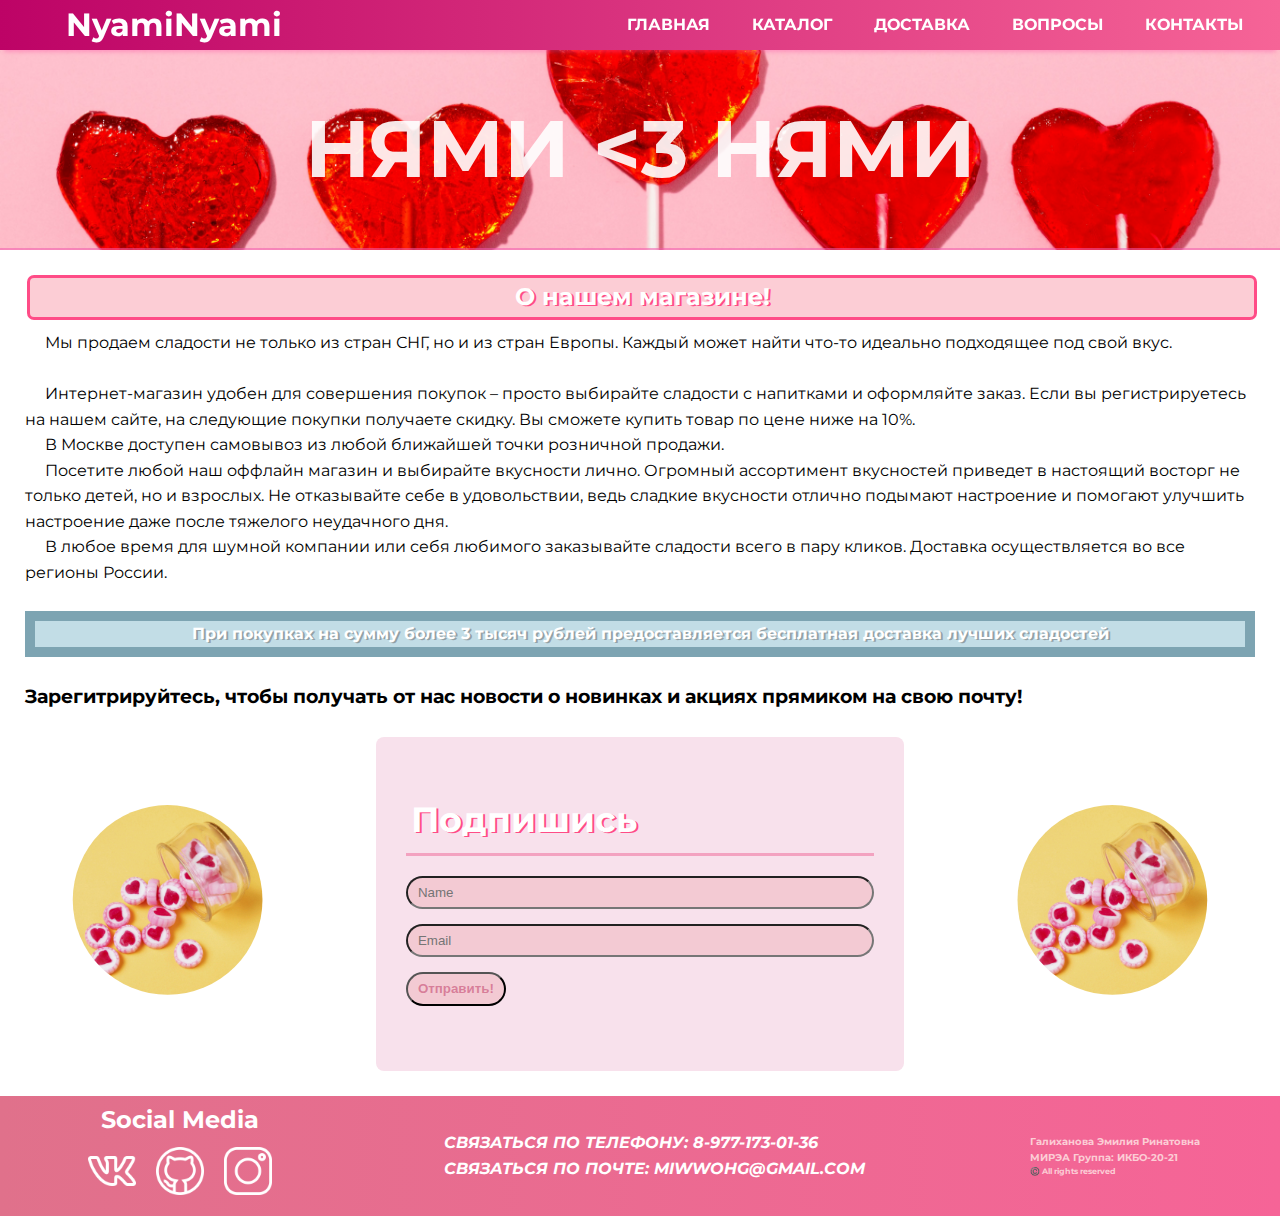
==== index.html @ 8685e3c3 "refactor main page" ====
<!DOCTYPE html>
<html lang="ru">
<head>
    <meta charset="UTF-8">
    <meta name = "viewport">
    <link rel="stylesheet" href="styles.css">
    <link rel="stylesheet" href="main_page.css">

    <link href="https://fonts.googleapis.com/css?family=Kaushan+Script|Montserrat:400,700&amp;subset=cyrillic-ext" rel="stylesheet">
    <meta name="viewport" content="width=device-width, initial-scale=1">

    <title>NyamiNyami</title>
    <link rel="icon" href="images/caticon.ico" sizes="any">

</head>
<body>
<header class="nav">
    <div class = "header_logo">
        NyamiNyami
    </div>
    <input id="menu-toggle" type="checkbox"/>
    <label class='menu-button-container' for="menu-toggle">
        <div class='menu-button'></div>
    </label>
    <ul class="menu">
        <li><a href="#top">Главная</a></li>
        <li><a href="catalog.html">Каталог</a></li>
        <li><a href="delivery.html">Доставка</a></li>
        <li><a href="faq.html">Вопросы</a></li>
        <li><a href="contacts.html">Контакты</a></li>
    </ul>
</header>
<div class = "wrapper">
    <div id ="top" class = "pic_back"> <span> НЯМИ <3 НЯМИ</span></div>
    <main>

    <div class = "container">
        <div class="aboutshop"><h2>О нашем магазине!</h2> <p> Мы продаем сладости не только из стран СНГ, но и из стран Европы. Каждый может найти что-то идеально подходящее под свой вкус.</p><br>
            <p>Интернет-магазин удобен для совершения покупок – просто выбирайте сладости с напитками и оформляйте заказ. Если вы регистрируетесь на нашем сайте, на следующие покупки получаете скидку. Вы сможете купить товар по цене ниже на 10%. </p>
            <p>В Москве доступен самовывоз из любой ближайшей точки розничной продажи.</p>
            <p>Посетите любой наш оффлайн магазин и выбирайте вкусности лично. Огромный ассортимент вкусностей приведет в настоящий восторг не только детей, но и взрослых. Не отказывайте себе в удовольствии, ведь сладкие вкусности отлично подымают настроение и помогают улучшить настроение даже после тяжелого неудачного дня.</p>
            <p>В любое время для шумной компании или себя любимого заказывайте сладости всего в пару кликов. Доставка осуществляется во все регионы России.</p>
            <br><p id = "free-delivery">При покупках на сумму более 3 тысяч рублей предоставляется бесплатная доставка лучших сладостей</p>
        </div>
        <h3>Зарегитрируйтесь, чтобы получать от нас новости о новинках и акциях прямиком на свою почту!</h3>

        <div class = "registration">
            <div class="pic_container">
                <img src="images/pic_6.jpg">
            </div>
            <div class="submitform">
                <div class="submit">
                    <span></span>
                    <span></span>
                    <span></span>
                    <form method="get">
                        <h3>Подпишись</h3>
                        <input type="text" placeholder="Name" name="name" required>
                        <input type="text" placeholder="Email" name="email" required>
                        <br>
                        <button type="submit" class="enter">Отправить!</button>
                    </form>
                </div>
            </div>
            <div class="pic_container">
                <img src="images/pic_6.jpg">
            </div>
        </div>
    </div>
    </main>
</div>

<footer>
<div class = "contact_info" id = "contact_info">
    <div class = "social_media">
        <h2>Social Media</h2>
        <a href="https://vk.com/qwqccxbybn5"><img  src = "/images/vk.png" alt = "vk_icon"></a>
        <a href="https://github.com/miwwo"> <img  src="images/github.png" alt = "github_icon"> </a>
        <img src="images/instagram.png" alt = "instagram_icon">
    </div>
    <address>
        <a href="tel:89771730136">Связаться по телефону: 8-977-173-01-36</a> <br>
        <a href="mailto:xiao.rar@yandex.ru">Связаться по почте: miwwoHG@gmail.com</a><br>
    </address>
    <div class="footer_info">
        <h4>Галиханова Эмилия Ринатовна</h4>
        <h4>МИРЭА Группа: ИКБО-20-21</h4>
        <h5>©️ All rights reserved</h5>
    </div>
</div>
</footer>
</body>
---- styles.css ----
body {
    width: 100%;
    height: 100%;
    display: flex;
    flex-direction: column;
    min-height: 100vh;
    margin: 0;
    font-family: 'Montserrat', sans-serif;
    line-height: 1.6;
}

*,
*:before,
*:after {
    box-sizing: border-box;
}
h1, h2, h3, h4, h5, h6 {
    margin: 0;
}


/* HEADER */

.header_logo{
    font-size: 2em;
    font-weight: 700;
    color: white;
    padding-right: 50px;
    padding-left: 50px ;
}
/* navigation*/
.nav {
    position: fixed;
    width: 100%;
    display: flex;
    flex-direction: row;
    align-items: center;
    justify-content: space-between;
    font-size: 1em;
    font-weight: bold;
    background: linear-gradient(to right, #bd0366, rgb(246, 100, 151));
    color: #ffffff;
    height: 50px;
    padding: 1em;
    box-shadow: 0 6px 4px -4px rgba(255, 80, 168, 0.39);
    z-index: 99;
}

.nav a {
    margin: 0 5px;
    border: none;
    text-transform: uppercase;
    text-decoration: none;
    color: #ffffff;
    font-weight: bold;
    transition: color .3s linear;
}

.nav a:hover {
    color: #860e36
}
.menu {
    display: flex;
    flex-direction: row;
    list-style-type: none;
    margin: 0;
    padding: 0;
}

.menu > li {
    margin: 0 1rem;
    overflow: hidden;
}

.menu-button-container {
    visibility: hidden;
    height: 100%;
    width: 30px;
    flex-direction: column;
    justify-content: center;
    align-items: center;
}

#menu-toggle {
    display: none;
}

.menu-button,
.menu-button::before,
.menu-button::after {
    display: block;
    background-color: #fff;
    position: absolute;
    height: 4px;
    width: 30px;
    transition: transform 400ms cubic-bezier(0.23, 1, 0.32, 1);
    border-radius: 2px;
}

.menu-button::before {
    content: '';
    margin-top: -8px;
}

.menu-button::after {
    content: '';
    margin-top: 8px;
}

#menu-toggle:checked + .menu-button-container .menu-button::before {
    margin-top: 0px;
    transform: rotate(45deg);
}

#menu-toggle:checked + .menu-button-container .menu-button {
    background: rgba(255, 255, 255, 0);
}

#menu-toggle:checked + .menu-button-container .menu-button::after {
    margin-top: 0px;
    transform: rotate(-45deg);
}

@media (max-width: 970px) {
    .menu-button-container {
        visibility: visible;
        display: flex;
    }
    .menu {
        position: absolute;
        top: 0;
        margin-top: 50px;
        left: 0;
        flex-direction: column;
        width: 100%;
        justify-content: center;
        align-items: center;
    }
    #menu-toggle ~ .menu li {
        height: 0;
        margin: 0;
        padding: 0;
        border: 0;
        transition: height 400ms cubic-bezier(0.23, 1, 0.32, 1);
    }
    #menu-toggle:checked ~ .menu li {
        height: 2.5em;
        padding: 0.5em;
        transition: height 400ms cubic-bezier(0.23, 1, 0.32, 1);
    }
    .menu > li {
        display: flex;
        justify-content: center;
        margin: 0;
        padding: 0.5em 0;
        width: 100%;
        background-color: rgba(241, 192, 222, 0.7);
    }
}

/*MAIN*/
/* Start content */
.wrapper {
    width: 100%;
    flex: 1 0 auto;
    margin-top: 50px;
}
main {
    width: 100%;
    height: inherit;
    display: flex;
    justify-content: center;
    flex-direction: column;/*
    background: #ffffff;*/
}

@media (max-width: 30em) {
    main {
        flex: 1 0 auto;
    }
}
@media (min-width: 30em) {
    .wrapper {
        flex-direction: row;
    }
    main {
        flex: 1 1 auto;
    }
}
/* End content */
/* FOOTER*/
footer{
    bottom: 0;
    width: 100%;
    height: 120px;
    background: linear-gradient(to right, #e0718b, rgb(246, 100, 151));

}
.contact_info{
    height: 100%;
    width: 100%;
    display: flex;
    justify-content: space-around;
    align-items: center;
}
.social_media a{
    text-decoration: none;

}
.social_media h2{
    text-align: center;
    color: white;
}
.social_media img{
    margin: 0.5em;
    width: 3em;
    height: 3em;
}
address a{
    font-size: 1em;
    margin: 0 5px;
    border: none;
    text-decoration: none;
    color: #ffffff;
    text-transform: uppercase;
    font-weight: bold;
}
.footer_info{
    font-size: 0.6em;
    color: #fccdd5;
}

@media (max-width: 810px){
    address{
        display: none;
    }
}
---- main_page.css ----
.pic_back{
    width: 100%;
    height: 200px;
    background-image: url('images/back.jpg');
    background-size: cover;
    background-position: center;
    display: flex;
    justify-content: center;
    align-items: center;

    border-bottom: 2px solid rgba(241, 91, 174, 0.55);
}
.pic_back span{
    font-size: 5em;
    font-weight: bold;
    color: #ffffff;
    opacity: 0.9;
}
.container{
    padding: 1%;
    width: 100%;
    display: flex;
    flex-direction: column;

}
.aboutshop{
    padding: 1%;
}
.container p{
    margin: 0;
    text-indent: 20px;
}
.container h2{
    width: 100%;
    background:#fccdd5;

    color: rgb(255, 255, 255);
    font-weight:bold;
    text-shadow:2px 1px 0px rgb(255,76,135);

    border:3px solid rgb(255,76,135);
    border-radius: 7px;
    margin-left: 2px;
    margin-bottom:10px;
    text-align: center;

}
#free-delivery{
    font-size: 1em;
    width: 100%;
    background: #9bc7d7;
    opacity: 0.6;

    color: rgb(255, 255, 255);
    font-weight:bold;
    text-shadow:2px 1px 0px rgb(77, 99, 108);

    border:10px solid rgb(39, 104, 128);

    text-align: center;
}
.container h3{
    padding: 1% 1%;
}
.registration{
    display: flex;
    max-height: 350px;
    flex-direction:row;
    justify-content: space-evenly;
    align-items: center;
    margin: 1% 1%;
}
.registration img{
    clip-path: circle();
    width: 100%;
    max-width: 300px;
}
.submitform{
    display: flex;
    justify-content: center;
}
.submitform .submit {
    width: 80%;
    height: max-content;
    position: relative;
    background: #f8e1ec;

    border-radius: 8px;
}
.submitform h3{
    width: 100%;
    font-size: 2.2em;

    color: rgb(255, 255, 255);
    font-weight:bold;
    text-shadow:2px 1px 0px rgb(255,76,135);
    display: inline-block;
    margin-bottom: 20px;
    border-bottom: 3px solid rgba(238, 92, 143, 0.47);
}
form {
    padding: 50px 30px;

}
input {
    width: 100%;
    height: 2.5em;
    margin-bottom: 15px;
    border-radius: 20px;
    padding: 0 10px;
    background: #f3cad3;
    color: rgba(234, 64, 121, 0.48);
}
button {
    margin-bottom: 15px;
    background: #f3cad3;
    color: rgba(185, 41, 89, 0.48);
    border-radius: 20px;
    width: 100px;
    height: 2.5em;
    font-weight: bold;
    cursor: pointer;
}
button:hover{
    scale:1.1;
    color: #f3cad3;
    background: rgba(185, 41, 89, 0.48) ;
}
form p {
    font-size: 12px;
}
form p a {
    color: #DDDDDD;
    text-decoration: none;
    position: relative;
    border-bottom: 1px solid #DDDDDD;
}
@media (max-width: 770px) {
    .registration{
        flex-direction:column;
    }
    .submitform {
        height: calc(100vh - 40px);
    }
    .submitform .submit {
        width: 100%;
    }
    .pic_container{
        display: none;
    }
    .
}
@media (max-width: 580px) {
    .registration{
        flex-direction:column;
    }
    .submitform .submit {
        width: 80%;
    }
}
@media (max-width: 700px) {
    .pic_back > span {
        font-size:3em;
    }
}
@media (max-width: 440px) {
    .pic_back > span {
        font-size:2em;
    }
}
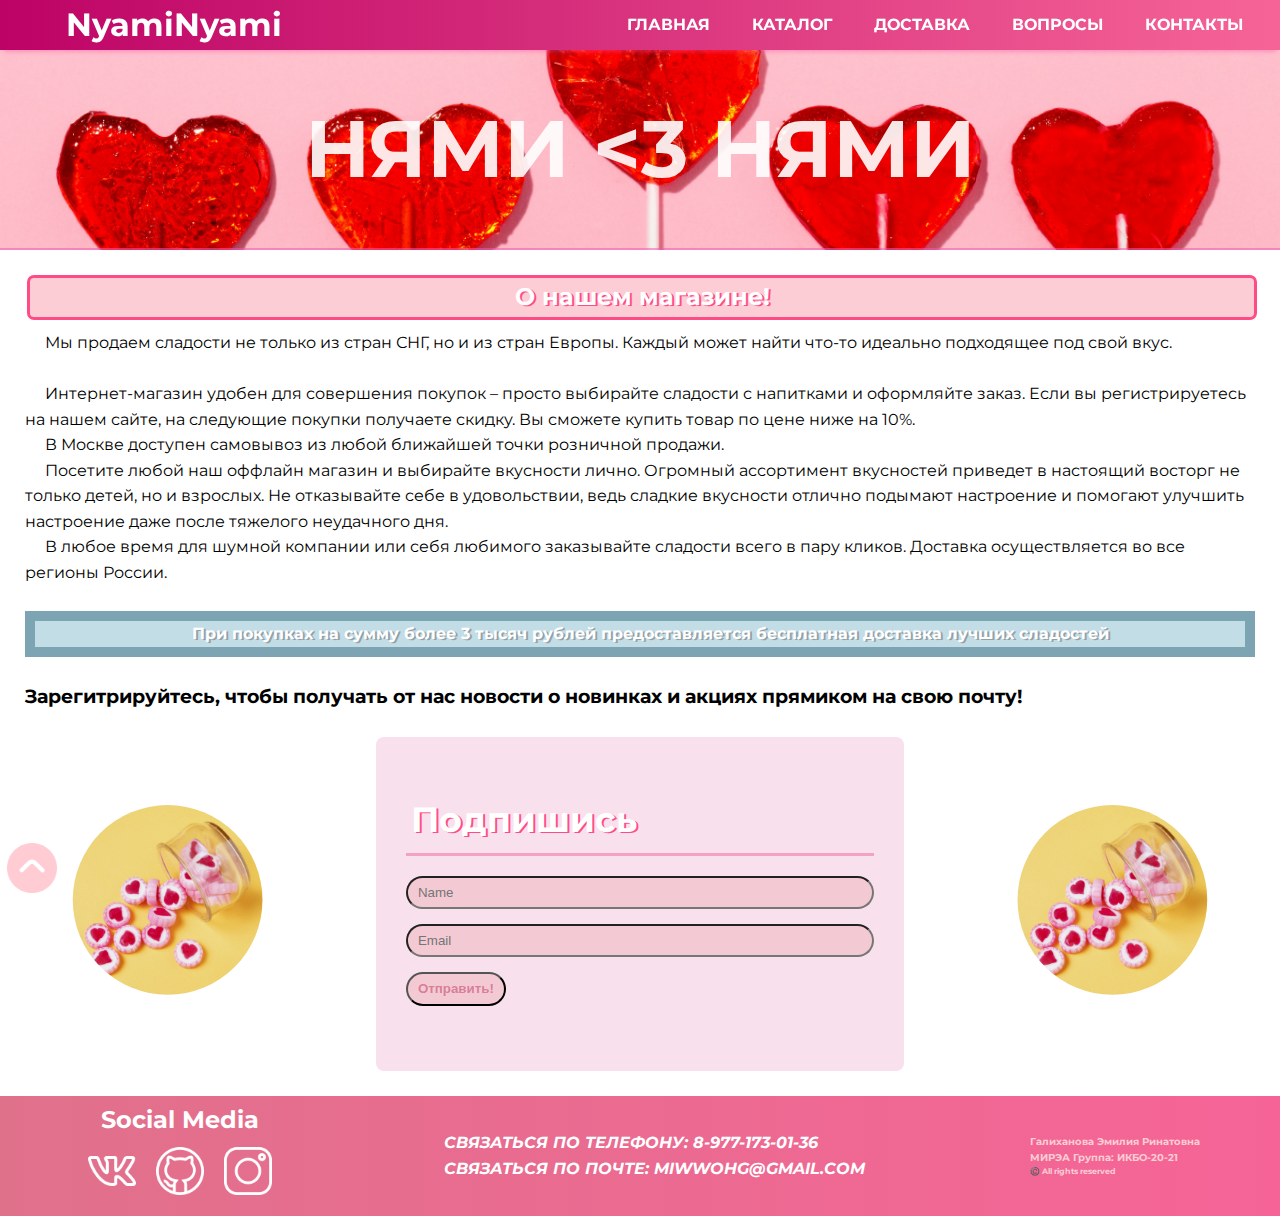
==== commit ae47cd70: "up button is added" ====
--- a/index.html
+++ b/index.html
@@ -32,6 +32,7 @@
 </header>
 <div class = "wrapper">
     <div id ="top" class = "pic_back"> <span> НЯМИ <3 НЯМИ</span></div>
+    <div><a href="#top" class="idTop"><img id="on_top_but" src='images/up.png'/></a></div>
     <main>
 
     <div class = "container">
@@ -74,7 +75,7 @@
 <div class = "contact_info" id = "contact_info">
     <div class = "social_media">
         <h2>Social Media</h2>
-        <a href="https://vk.com/qwqccxbybn5"><img  src = "/images/vk.png" alt = "vk_icon"></a>
+        <a href="https://vk.com/qwqccxbybn5"><img src = "images/v_icon.png" alt = "vk_icon"></a>
         <a href="https://github.com/miwwo"> <img  src="images/github.png" alt = "github_icon"> </a>
         <img src="images/instagram.png" alt = "instagram_icon">
     </div>
--- a/styles.css
+++ b/styles.css
@@ -159,6 +159,19 @@
 }
 
 /*MAIN*/
+#on_top_but {
+    width: 50px;
+    position: fixed;
+    left: 5pt;
+    bottom: 5pt;
+    opacity: .7;
+    z-index: 9999;
+}
+
+#on_top_but:hover {
+    opacity:1;
+}
+
 /* Start content */
 .wrapper {
     width: 100%;
